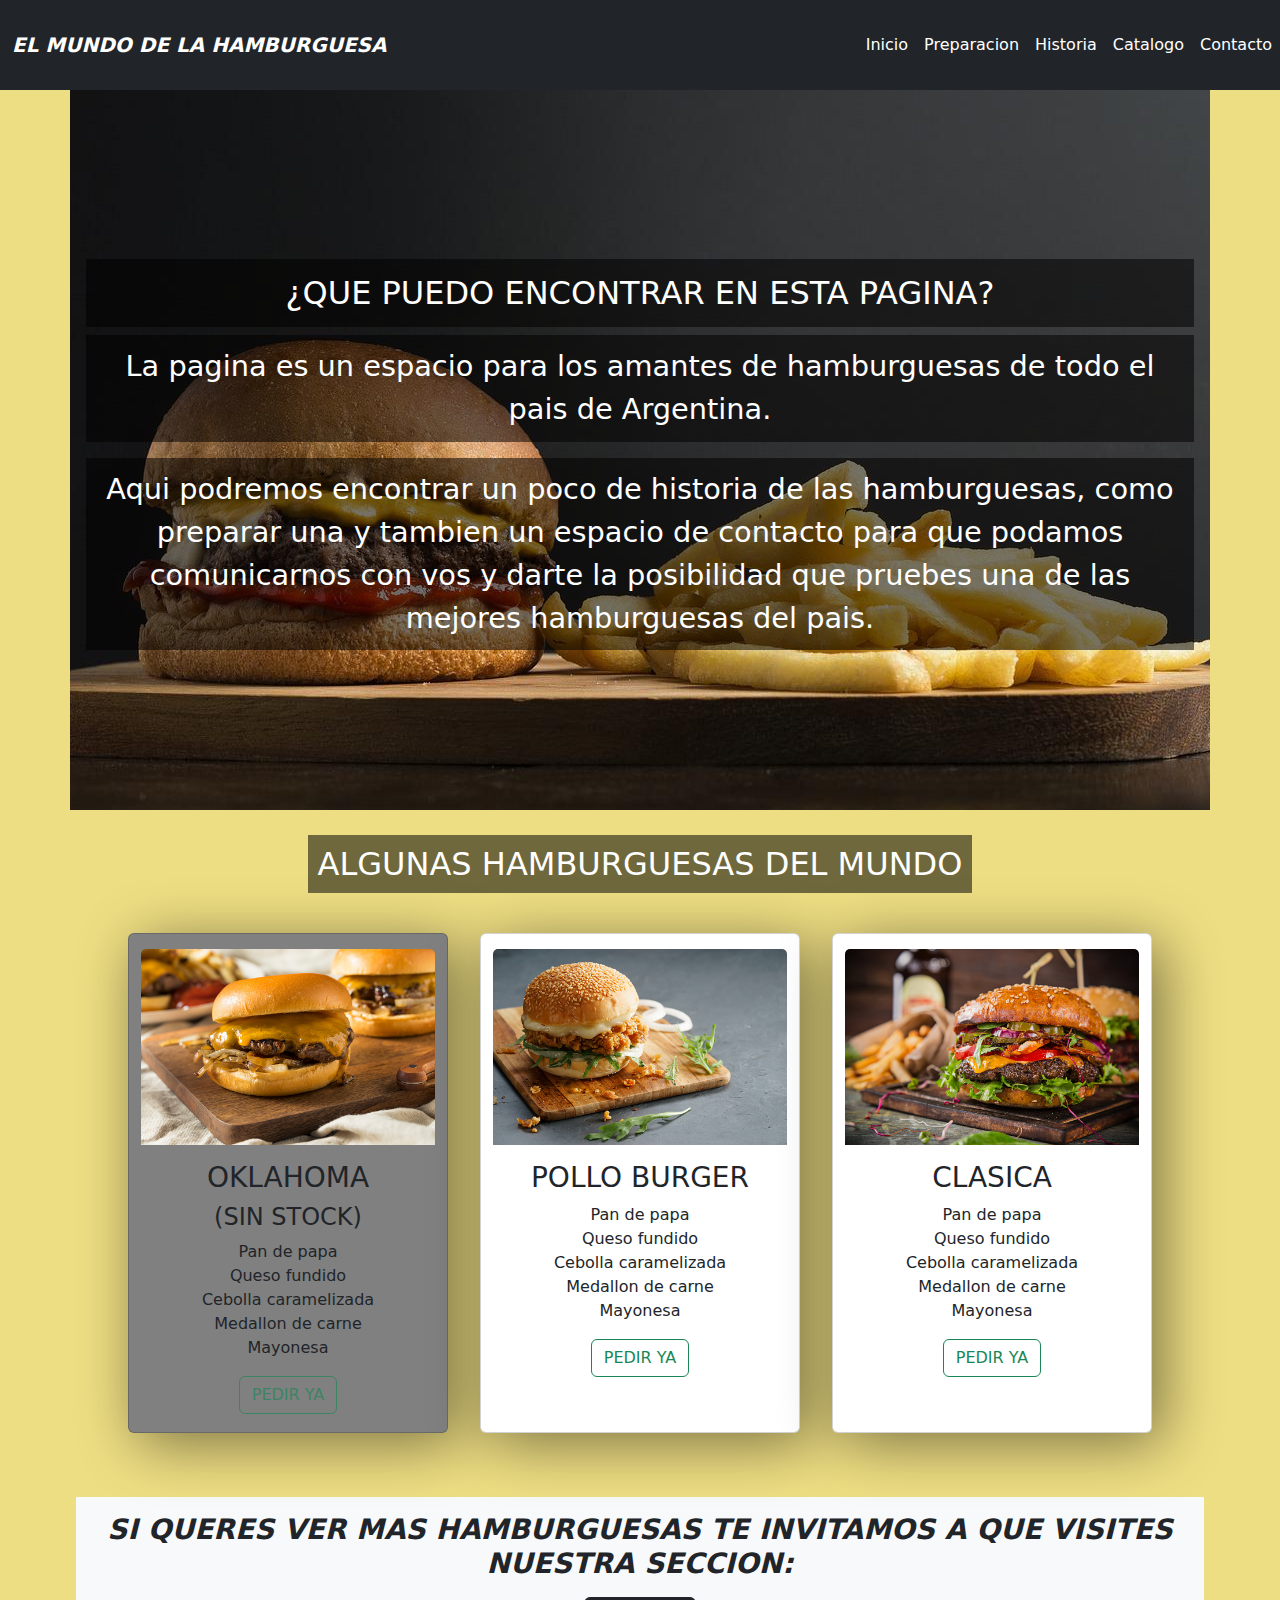
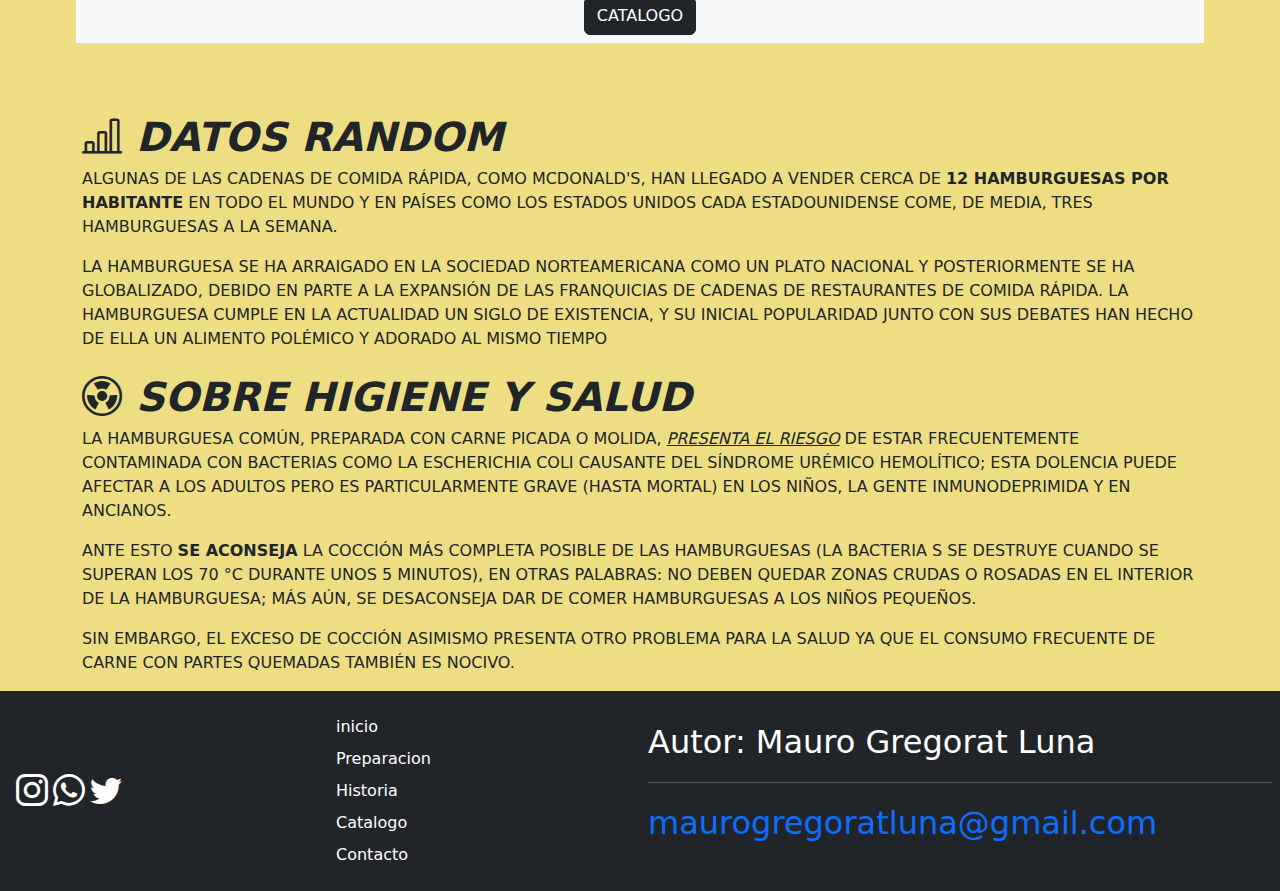
==== index.html @ 93c250ca "agregando funciones de sass" ====
<!DOCTYPE html>
<html lang="en">
<head>
    <meta charset="UTF-8">
    <meta http-equiv="X-UA-Compatible" content="IE=edge">
    <meta name="viewport" content="width=device-width, initial-scale=1.0">
    <title>Inicio-El mundo de la hamburguesa</title>
    
    <link href="https://fonts.googleapis.com/css2?family=Merriweather:ital,wght@1,700&display=swap" rel="stylesheet">
    <link rel="stylesheet" href="https://cdn.jsdelivr.net/npm/bootstrap@5.2.0/dist/css/bootstrap.min.css">
    <link rel="stylesheet" href="https://cdn.jsdelivr.net/npm/bootstrap-icons@1.9.1/font/bootstrap-icons.css">
    <link rel="stylesheet" href="./estilos-css/estilo.css">
</head>

<body>
    <header class="header">
      <!--------------- NAV ---------------------->
      <nav class="navbar navbar-expand-lg  bg-dark container-fluid">
        <div class="container">
          <a class="navbar-brand text-uppercase fst-italic text-center fw-bolder text-white" href="">El mundo de la hamburguesa</a>
          <button class="navbar-toggler" type="button" data-bs-toggle="collapse" data-bs-target="#navbarSupportedContent" aria-controls="navbarSupportedContent" aria-expanded="false" aria-label="Toggle navigation">
            <span class="navbar-toggler-icon"></span>
          </button>
        </div>
        <div class="collapse navbar-collapse  " id="navbarSupportedContent">
          <ul class="navbar-nav me-auto mb-2 mb-lg-0 d-flex justify-content-end">
            <li class="nav-item">
              <a class="nav-link active text-white " aria-current="page" href="">Inicio</a>
            </li>
            <li class="nav-item">
              <a class="nav-link text-white" href="./pages/Preparacion.html">Preparacion</a>
            </li><li class="nav-item">
              <a class="nav-link active text-white" aria-current="page" href="./pages/historia.html">Historia</a>
            </li>
            <li class="nav-item">
              <a class="nav-link text-white" href="./pages/catalogo.html">Catalogo</a>
            </li>
            <li class="nav-item">
              <a class="nav-link text-white" href="./pages/contacto.html">Contacto</a>
            </li>
        </div>
      </nav> 
        
    </header>
      <!--------------------- SECCION INICIO ---------------->
    <section class="portada container p-3">
      <h2 class="col-12">¿QUE PUEDO ENCONTRAR EN ESTA PAGINA?</h2>
      <p class="portada__texto col-12" >La pagina es un espacio para los amantes de hamburguesas de todo el pais de Argentina. </p>
      <p class="portada__texto col-12">Aqui podremos encontrar un poco de historia de las hamburguesas, como preparar una y tambien un espacio de contacto para que podamos comunicarnos con vos y darte la posibilidad que pruebes una de las mejores hamburguesas del pais.</p> 
    </section>
      
    <main class="main">
      <!------------------ SECCION CARDS -------------------------->
      <h2 class="productos">ALGUNAS HAMBURGUESAS DEL MUNDO</h2>
      <section class="container-fluid d-flex justify-content-center p-3 row">
        <article class="card card__sin-stock col-4 m-3" style="width: 20rem;">
          <img src="./img/Hambur oklahoma.jpg" class="card-img-top" alt="Hamburguesa oklahoma">
          <div class="card-body">
            <h3 class="card__titulo text-center">Oklahoma</h3>
            <h4 class="card__titulo text-center">(sin stock)</h4>
            <ul class="producto__descripcion text-center p-0">
              <li>Pan de papa</li>
              <li>Queso fundido</li>
              <li>Cebolla caramelizada</li>
              <li>Medallon de carne</li>
              <li>Mayonesa</li>
            </ul>
            <div class="d-flex justify-content-center">
              <a href="./pages/contacto.html" class="btn btn-outline-success disabled" >PEDIR YA</a>
            </div>
          </div>
        </article>
              
        <article class="card col-4 m-3" style="width: 20rem;">
          <img src=".//img/pollo burger.jpg" class="card-img-top" alt="Hamburguesa de pollo">
          <div class="card-body">
            <h3 class="card__titulo text-center">Pollo burger</h3>
            <ul class="producto__descripcion text-center p-0">
              <li>Pan de papa</li>
              <li>Queso fundido</li>
              <li>Cebolla caramelizada</li>
              <li>Medallon de carne</li>
              <li>Mayonesa</li>
            </ul>
            <div class="d-flex justify-content-center">
              <a href="./pages/contacto.html" class="btn btn-outline-success" >PEDIR YA</a>
            </div>
          </div>
        </article>        
              
        <article class="card col-4 m-3" style="width: 20rem;">
          <img src=".//img/whopper.jpg" class="card-img-top" alt="Hamburguesa clasica">
          <div class="card-body">
            <h3 class="card__titulo text-center">Clasica</h3>
            <ul class="producto__descripcion text-center p-0">
              <li>Pan de papa</li>
              <li>Queso fundido</li>
              <li>Cebolla caramelizada</li>
              <li>Medallon de carne</li>
              <li>Mayonesa</li>
            </ul>
            <div class="d-flex justify-content-center">
              <a href="./pages/contacto.html" class="btn btn-outline-success" >PEDIR YA</a>
            </div>
          </div> 
        </article>
        <!------------ TEXTO  ------------>
        <div >
          <article class="texto-catalogo-index d-flex justify-content-center align-items-center m-5 p-2 flex-column bg-light">
            <h3 class="parrafo-catalogo fst-italic fw-semibold text-center text-uppercase p-2" >SI QUERES VER MAS HAMBURGUESAS TE INVITAMOS A QUE VISITES NUESTRA SECCION:</h3>
            <button type="button" class="btn btn-dark text-center" ><a class="text-white text-center" href="./pages/catalogo.html">CATALOGO</a></button>
          </article>   
        </div>               
      </section>  

        <!------------------ SECCION DATOS -------------------------->
        <section class="container text-uppercase text-left">
          <div class="row">
            <i class="bi bi-bar-chart-line fw-bold  fs-1"> DATOS RANDOM </i>
             <article class="col-12 fw-normal">
               <p>Algunas de las cadenas de comida rápida, como McDonald's, han llegado a vender cerca de <span class="fw-bolder">12 hamburguesas por habitante</span> en todo el mundo y en países como los Estados Unidos cada estadounidense come, de media, tres hamburguesas a la semana.</p>
             </article>
             <article class="col-12 fw-normal">
               <p>La hamburguesa se ha arraigado en la sociedad norteamericana como un plato nacional y posteriormente se ha globalizado, debido en parte a la expansión de las franquicias de cadenas de restaurantes de comida rápida. La hamburguesa cumple en la actualidad un siglo de existencia, y su inicial popularidad junto con sus debates han hecho de ella un alimento polémico y adorado al mismo tiempo</p>
             </article>
             <i class="bi bi-radioactive fw-bold  fs-1"> SOBRE HIGIENE Y SALUD </i>
             <article class="col-12 fw-normal">
               <p>La hamburguesa común, preparada con carne picada o molida, <span class="text-decoration-underline fst-italic">presenta el riesgo</span> de estar frecuentemente contaminada con bacterias como la Escherichia coli causante del síndrome urémico hemolítico; esta dolencia puede afectar a los adultos pero es particularmente grave (hasta mortal) en los niños, la gente inmunodeprimida y en ancianos. </p>
               <p>Ante esto <span class="fw-bolder">se aconseja</span>  la cocción más completa posible de las hamburguesas (la bacteria S se destruye cuando se superan los 70 °C durante unos 5 minutos), en otras palabras: no deben quedar zonas crudas o rosadas en el interior de la hamburguesa; más aún, se desaconseja dar de comer hamburguesas a los niños pequeños. </p>
               <p>Sin embargo, el exceso de cocción asimismo presenta otro problema para la salud ya que el consumo frecuente de carne con partes quemadas también es nocivo.</p>
             </article>
          </div>
        </section>
    </main>
    <!-------------- FOOTER ------------->
    <footer class="footer container-fluid d-flex justify-content-between align-items-center
    text-white bg-dark row p-0 m-0">
        <div class="p-3 col-3">
          <i class="bi bi-instagram iconos"></i>
          <i class="bi bi-whatsapp iconos"></i>
          <i class="bi bi-twitter iconos"></i>
        </div>

        <div class="col-3">
          <ul class="nav flex-column ">
            <li class="nav-item">
              <a class="nav-link text-white p-1" aria-current="page" href="">inicio</a>
            </li>
            <li class="nav-item">
            <a class="nav-link text-white p-1" href="./pages/Preparacion.html">Preparacion</a>
            </li>
            <li class="nav-item">
              <a class="nav-link text-white p-1" href="./pages/historia.html">Historia</a>
            </li>
            <li class="nav-item">
              <a class="nav-link text-white p-1" href="./pages/catalogo.html">Catalogo</a>
            </li>
            <li class="nav-item">
              <a class="nav-link text-white p-1" href="./pages/contacto.html">Contacto</a>
            </li>
          </ul>
        </div>
        <div class="p-2  col-6">
          <p class="footer__texto">Autor: Mauro Gregorat Luna<hr><a class="footer__texto" href="mailto:maurogregoratluna@gmail.com">maurogregoratluna@gmail.com</a></p>
        </div>
    </footer>    
    <script src="https://cdn.jsdelivr.net/npm/bootstrap@5.2.0/dist/js/bootstrap.bundle.min.js"></script>
</body>
</html>
---- estilos-css/estilo.css ----
* {
  margin: 0%;
  padding: 0%;
  box-sizing: border-box;
}

a {
  text-decoration: none;
  list-style-type: none;
}

ul li {
  list-style-type: none;
}

html {
  font-family: "Merriweather", serif;
}

body {
  background-color: rgb(238, 222, 131);
}

.iconos {
  font-size: 2rem;
  transition-duration: 0.5s;
}

.bi-instagram:hover {
  color: rgb(125, 17, 125);
  font-size: 2.3rem;
}

.bi-whatsapp:hover {
  color: rgb(15, 195, 15);
  font-size: 2.3rem;
}

.bi-twitter:hover {
  color: rgb(127, 236, 255);
  font-size: 2.3rem;
}

.card, .card__estrella, .card__sin-stock {
  margin: 3%;
  height: 500px;
  padding-top: 15px;
  box-shadow: 10px 10px 60px rgba(0, 0, 0, 0.493);
}
.card__sin-stock {
  background-color: grey;
}
.card__estrella {
  background-color: rgb(0, 255, 149);
}
.card__titulo {
  text-transform: uppercase;
}

.card:hover, .card__sin-stock:hover, .card__estrella:hover {
  transform: scale(1.02);
  box-shadow: 40px 40px 60px rgba(0, 0, 0, 0.493);
}

.navbar {
  height: 15vh;
}

@media (min-width: 400px) {
  .navbar {
    height: 10vh;
  }
}
@media (min-width: 1020px) {
  .header {
    display: flex;
    justify-content: center;
    align-items: center;
  }
  .nav {
    width: 50%;
  }
}
.portada {
  background-image: url(../img/snack-g84ad2dc2d_1280.jpg);
  background-repeat: no-repeat;
  background-position: center;
  background-attachment: fixed;
  height: 80vh;
  display: flex;
  justify-content: center;
  align-items: center;
  flex-direction: column;
  align-items: baseline;
}
.portada__texto {
  background-color: rgba(2, 0, 0, 0.534);
  text-align: center;
  color: white;
  font-size: 18px;
  padding: 10px;
}

@media (min-width: 1020px) {
  .portada__texto {
    font-size: 1.8rem;
  }
}
.main {
  justify-items: center;
  align-items: start;
}

.productos {
  padding: 10px;
  font-size: 2rem;
}

.letra {
  font-size: 35px;
}

h2 {
  background-color: rgba(2, 0, 0, 0.534);
  text-align: center;
  color: white;
  padding: 15px;
  margin-top: 25px;
}

.titulohistoria {
  font-size: 2rem;
}

.footer {
  height: 200px;
}
.footer__texto {
  font-size: 16px;
}

@media (min-width: 800px) {
  .footer__texto {
    font-size: 2rem;
  }
}
.nav-item:hover {
  font-size: 17px;
  transition-duration: 0.1s;
}

.width-formulario {
  width: 100vh;
}

.width-formulario {
  width: 100vh;
}

/*# sourceMappingURL=estilo.css.map */
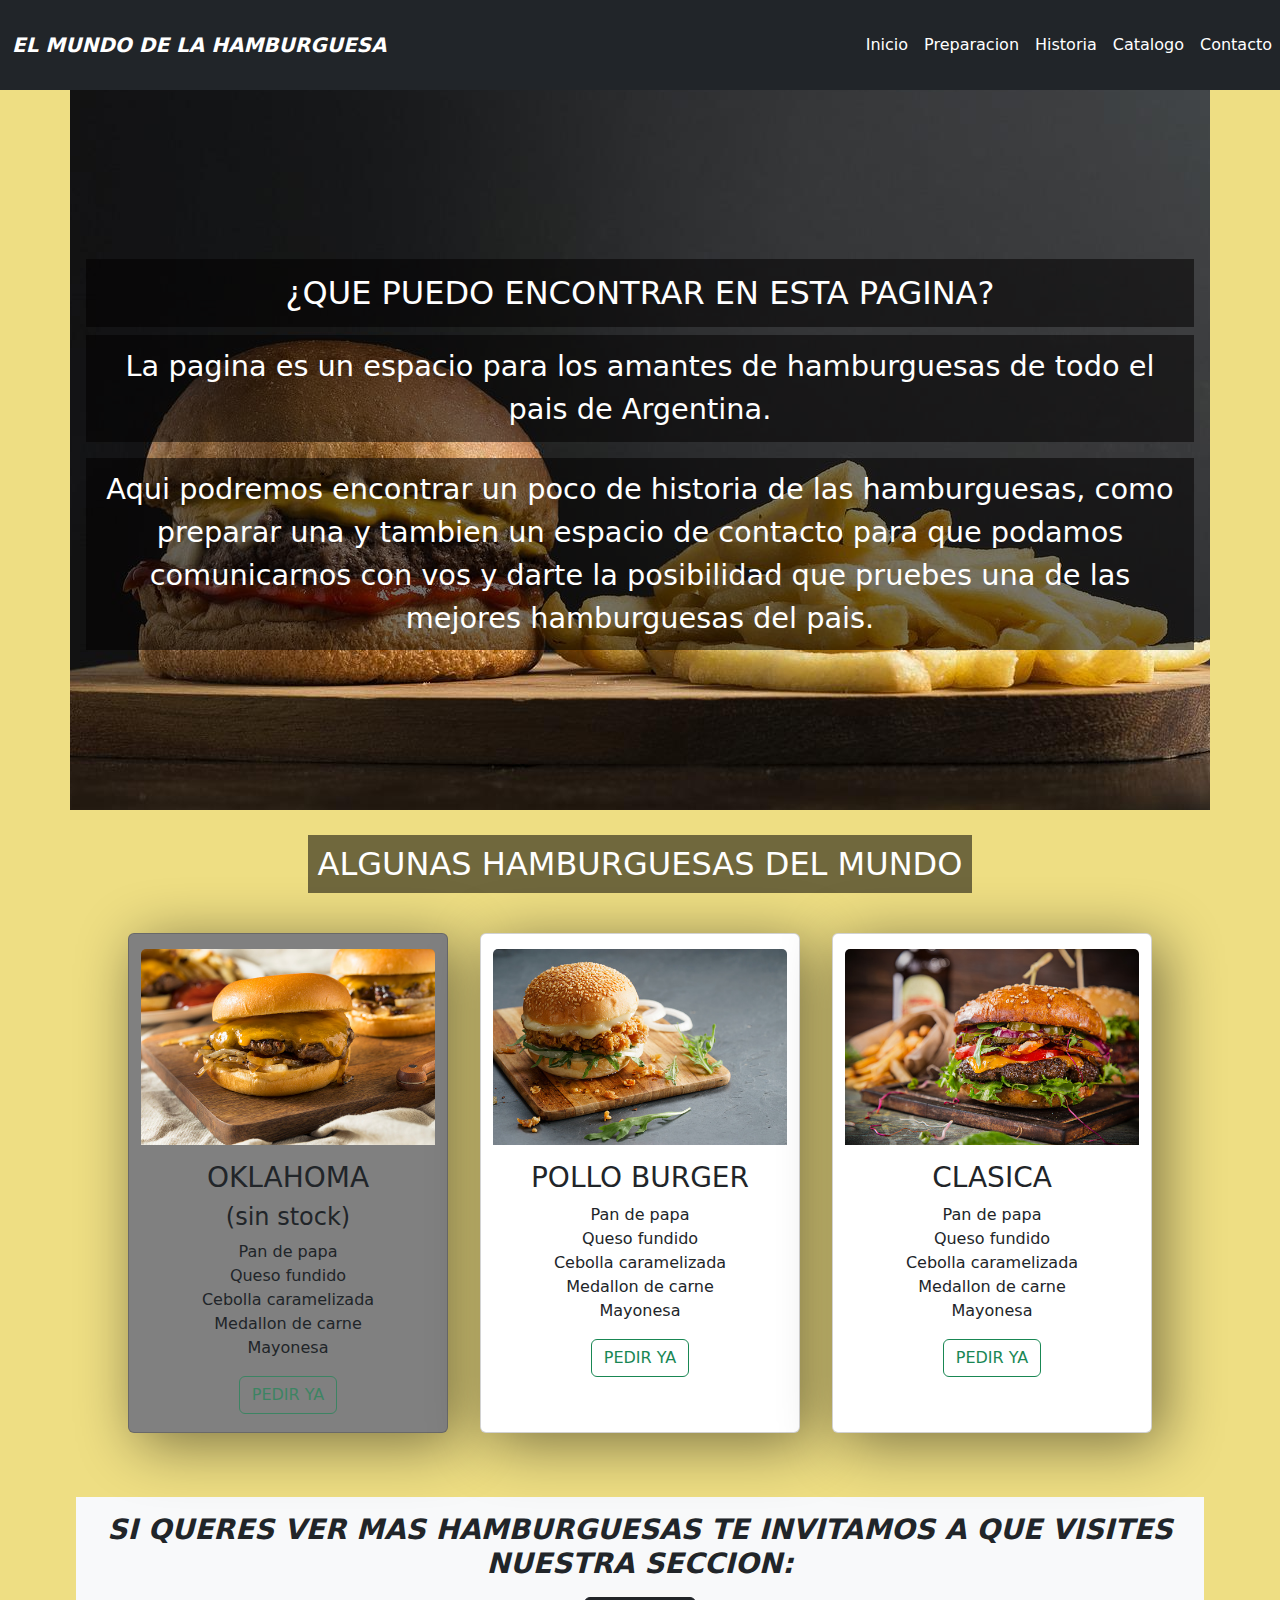
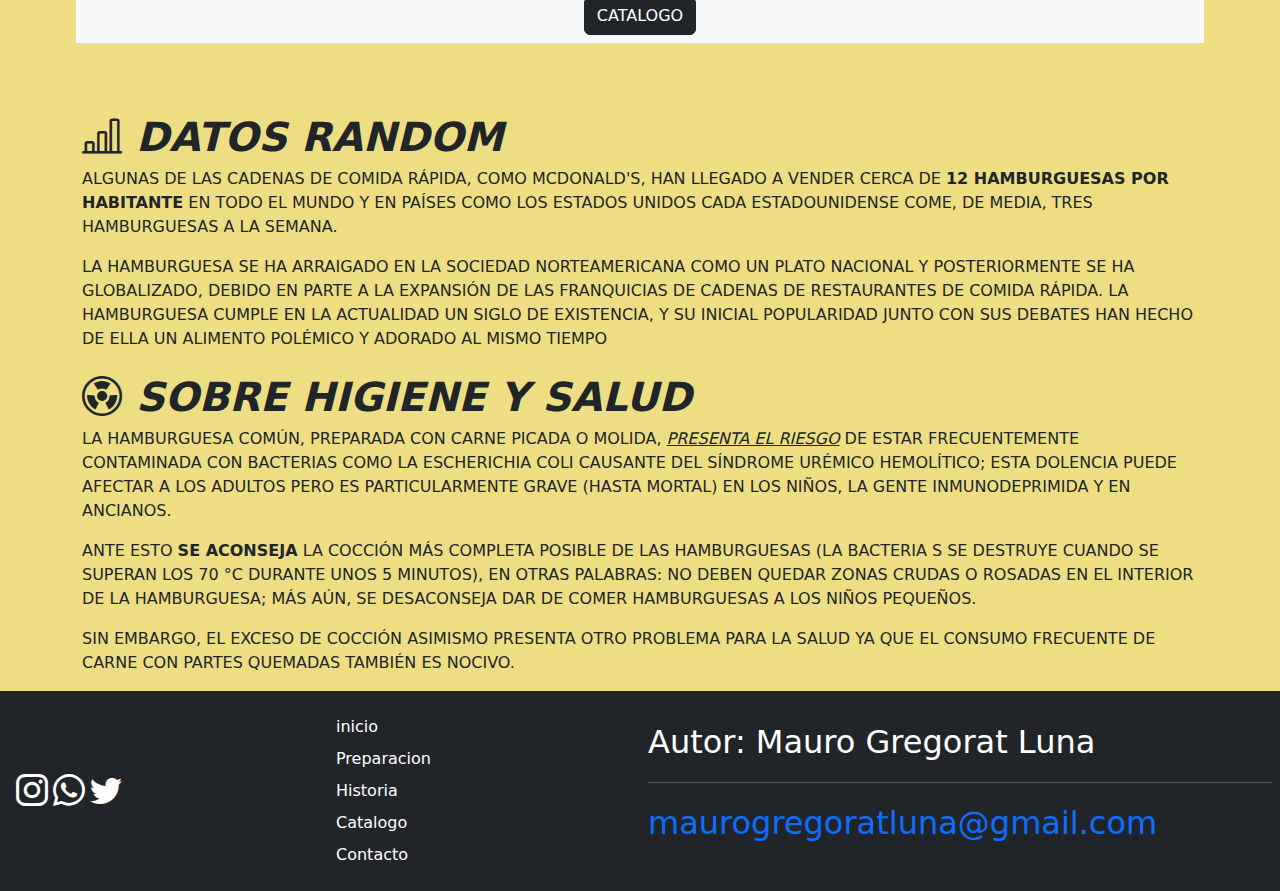
==== commit 7afde844: "cambios en card sin stock" ====
--- a/index.html
+++ b/index.html
@@ -57,7 +57,7 @@
           <img src="./img/Hambur oklahoma.jpg" class="card-img-top" alt="Hamburguesa oklahoma">
           <div class="card-body">
             <h3 class="card__titulo text-center">Oklahoma</h3>
-            <h4 class="card__titulo text-center">(sin stock)</h4>
+            <h4 class="text-center">(sin stock)</h4>
             <ul class="producto__descripcion text-center p-0">
               <li>Pan de papa</li>
               <li>Queso fundido</li>
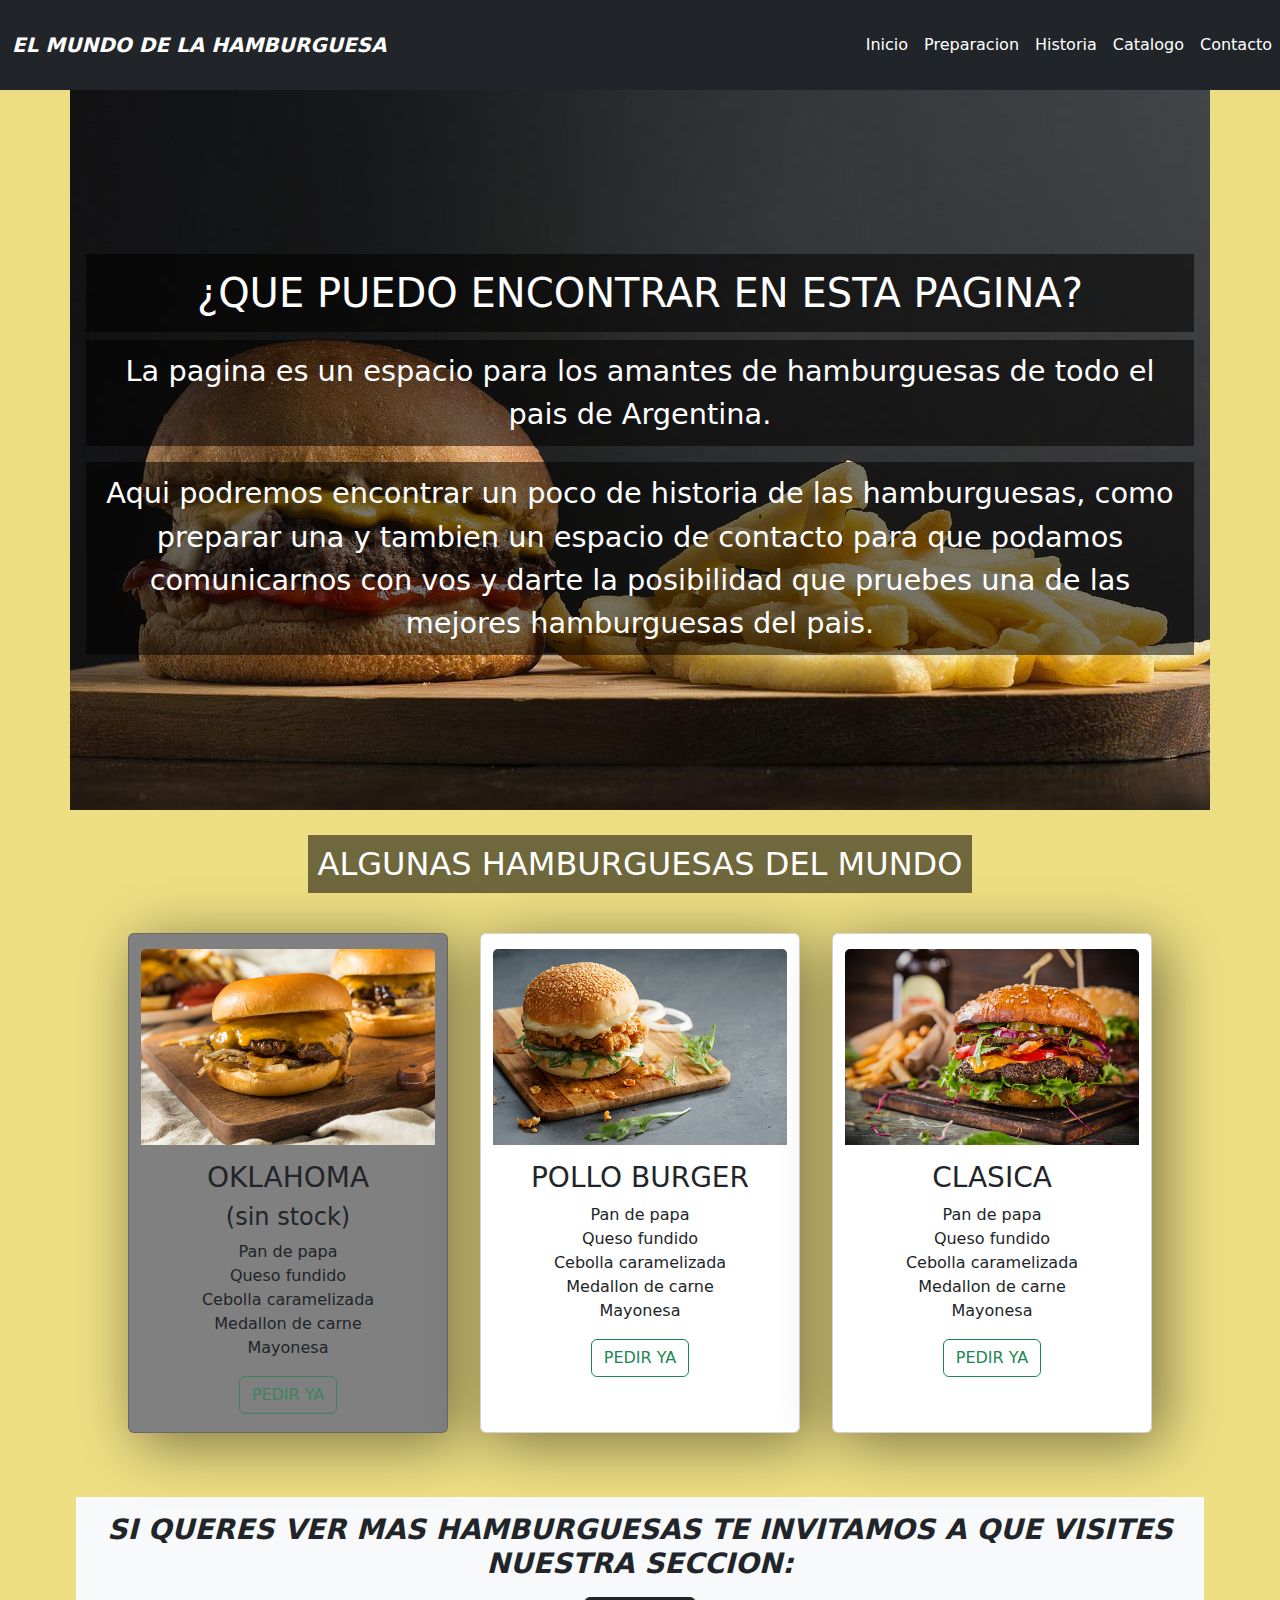
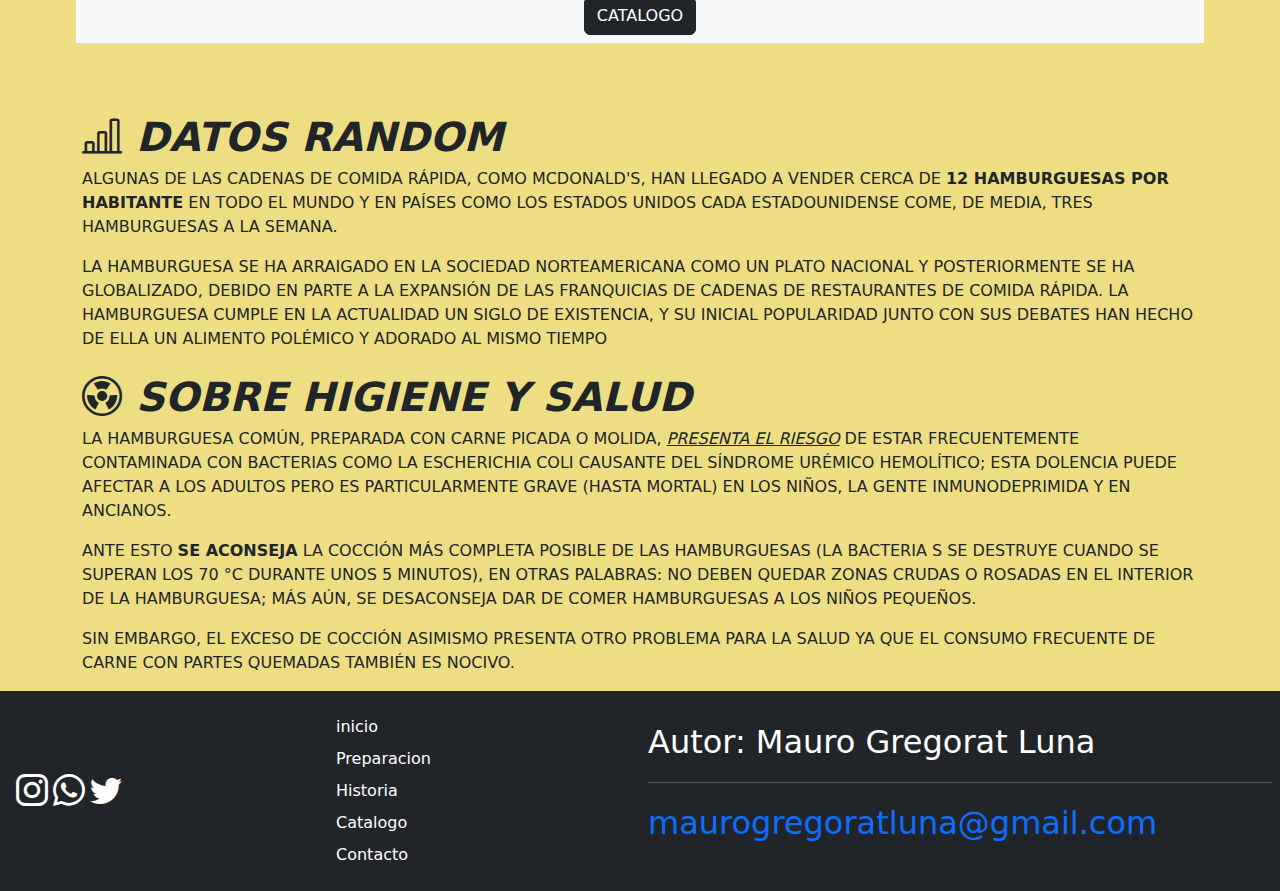
==== commit 0e65a049: "agregando mixin en scss main" ====
--- a/index.html
+++ b/index.html
@@ -4,7 +4,7 @@
     <meta charset="UTF-8">
     <meta http-equiv="X-UA-Compatible" content="IE=edge">
     <meta name="viewport" content="width=device-width, initial-scale=1.0">
-    <title>Inicio-El mundo de la hamburguesa</title>
+    <title>HAMBURGUESAS - INICIO</title>
     
     <link href="https://fonts.googleapis.com/css2?family=Merriweather:ital,wght@1,700&display=swap" rel="stylesheet">
     <link rel="stylesheet" href="https://cdn.jsdelivr.net/npm/bootstrap@5.2.0/dist/css/bootstrap.min.css">
@@ -44,7 +44,7 @@
     </header>
       <!--------------------- SECCION INICIO ---------------->
     <section class="portada container p-3">
-      <h2 class="col-12">¿QUE PUEDO ENCONTRAR EN ESTA PAGINA?</h2>
+      <h1 class="col-12 ">¿QUE PUEDO ENCONTRAR EN ESTA PAGINA?</h1>
       <p class="portada__texto col-12" >La pagina es un espacio para los amantes de hamburguesas de todo el pais de Argentina. </p>
       <p class="portada__texto col-12">Aqui podremos encontrar un poco de historia de las hamburguesas, como preparar una y tambien un espacio de contacto para que podamos comunicarnos con vos y darte la posibilidad que pruebes una de las mejores hamburguesas del pais.</p> 
     </section>
--- a/estilos-css/estilo.css
+++ b/estilos-css/estilo.css
@@ -120,6 +120,14 @@
   font-size: 35px;
 }
 
+h1 {
+  background-color: rgba(2, 0, 0, 0.534);
+  text-align: center;
+  color: white;
+  padding: 15px;
+  margin-top: 25px;
+}
+
 h2 {
   background-color: rgba(2, 0, 0, 0.534);
   text-align: center;
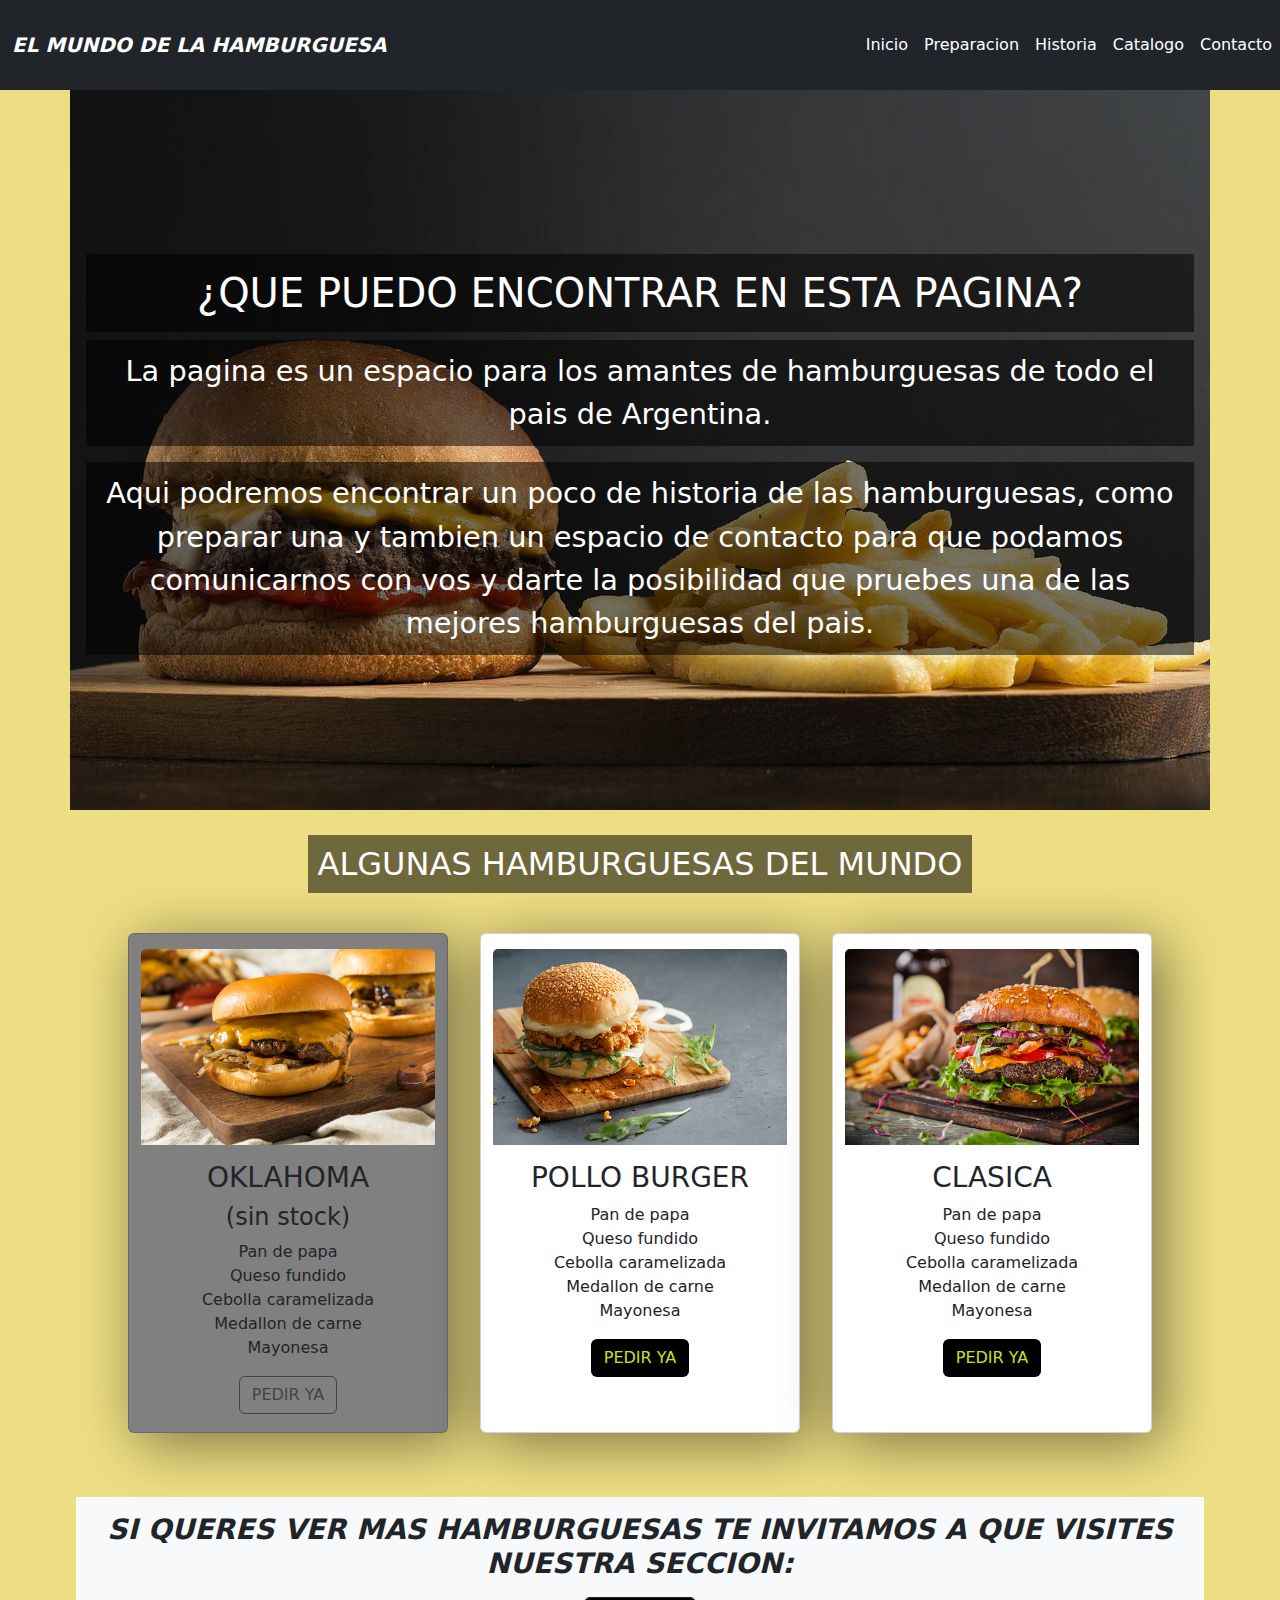
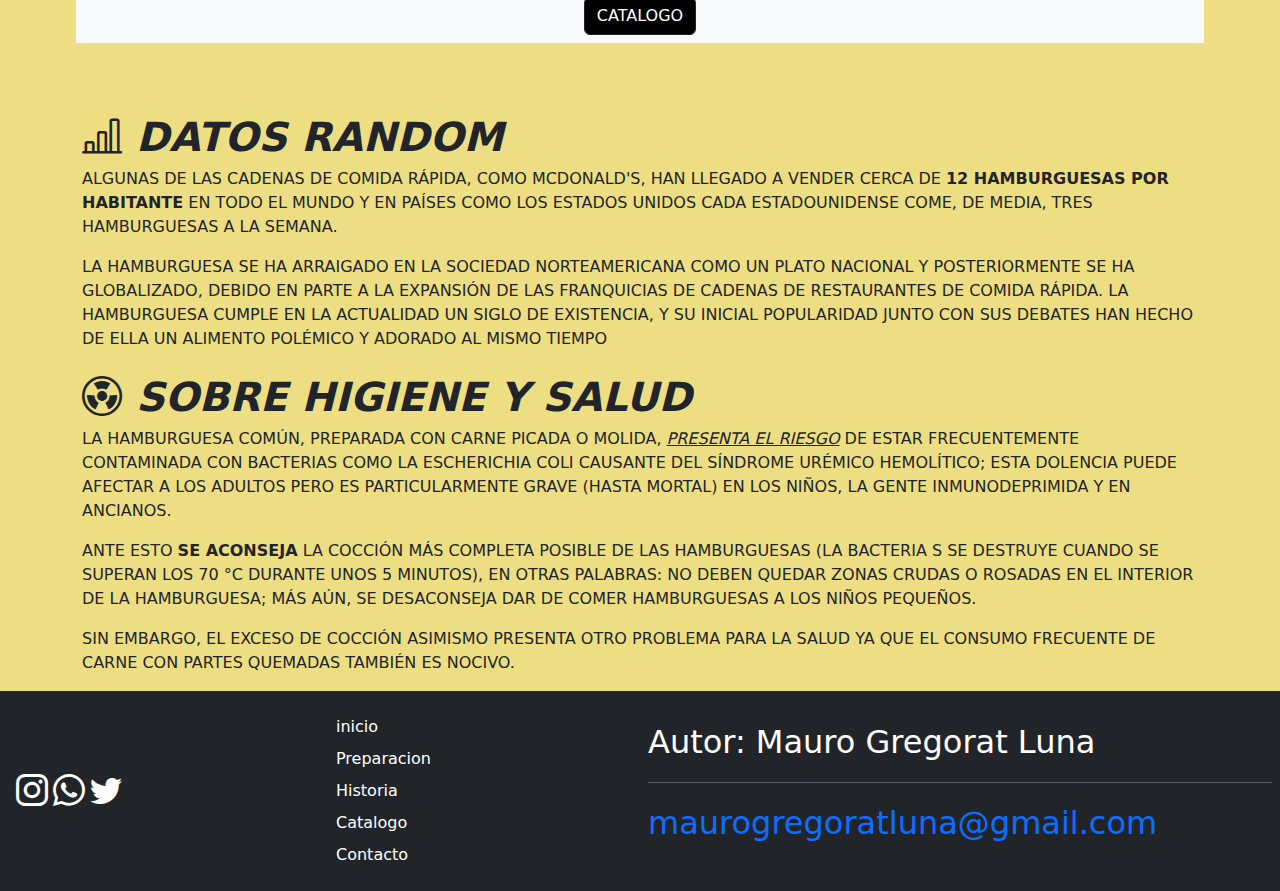
==== commit 8b0a874d: "cambios en botones" ====
--- a/index.html
+++ b/index.html
@@ -66,7 +66,7 @@
               <li>Mayonesa</li>
             </ul>
             <div class="d-flex justify-content-center">
-              <a href="./pages/contacto.html" class="btn btn-outline-success disabled" >PEDIR YA</a>
+              <a href="./pages/contacto.html" class="btn disabled" >PEDIR YA</a>
             </div>
           </div>
         </article>
@@ -83,7 +83,7 @@
               <li>Mayonesa</li>
             </ul>
             <div class="d-flex justify-content-center">
-              <a href="./pages/contacto.html" class="btn btn-outline-success" >PEDIR YA</a>
+              <a href="./pages/contacto.html" class="btn " >PEDIR YA</a>
             </div>
           </div>
         </article>        
@@ -100,7 +100,7 @@
               <li>Mayonesa</li>
             </ul>
             <div class="d-flex justify-content-center">
-              <a href="./pages/contacto.html" class="btn btn-outline-success" >PEDIR YA</a>
+              <a href="./pages/contacto.html" class="btn " >PEDIR YA</a>
             </div>
           </div> 
         </article>
--- a/estilos-css/estilo.css
+++ b/estilos-css/estilo.css
@@ -39,6 +39,16 @@
 .bi-twitter:hover {
   color: rgb(127, 236, 255);
   font-size: 2.3rem;
+}
+
+.btn {
+  color: rgb(205, 224, 30);
+  background-color: rgb(0, 0, 0);
+}
+
+.btn:hover {
+  color: rgb(0, 0, 0);
+  background-color: rgb(165, 204, 25);
 }
 
 .card, .card__estrella, .card__sin-stock {
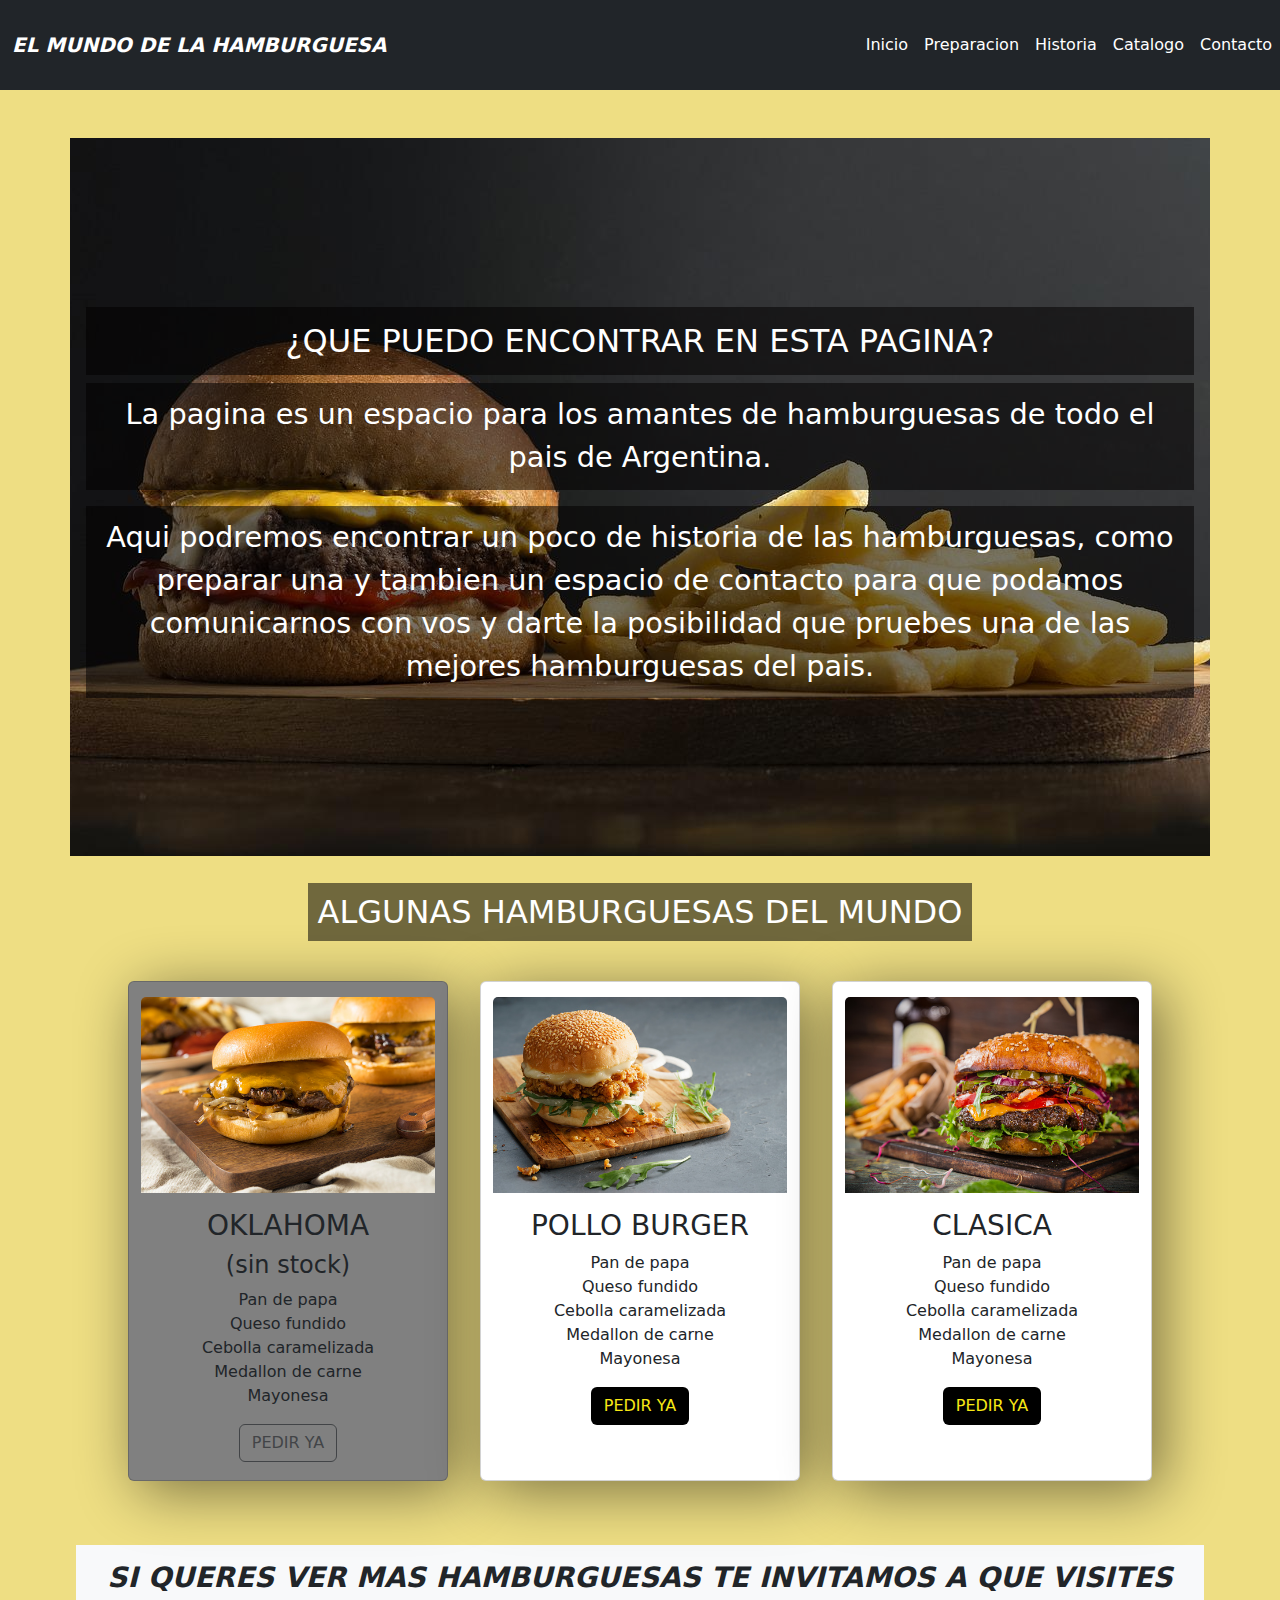
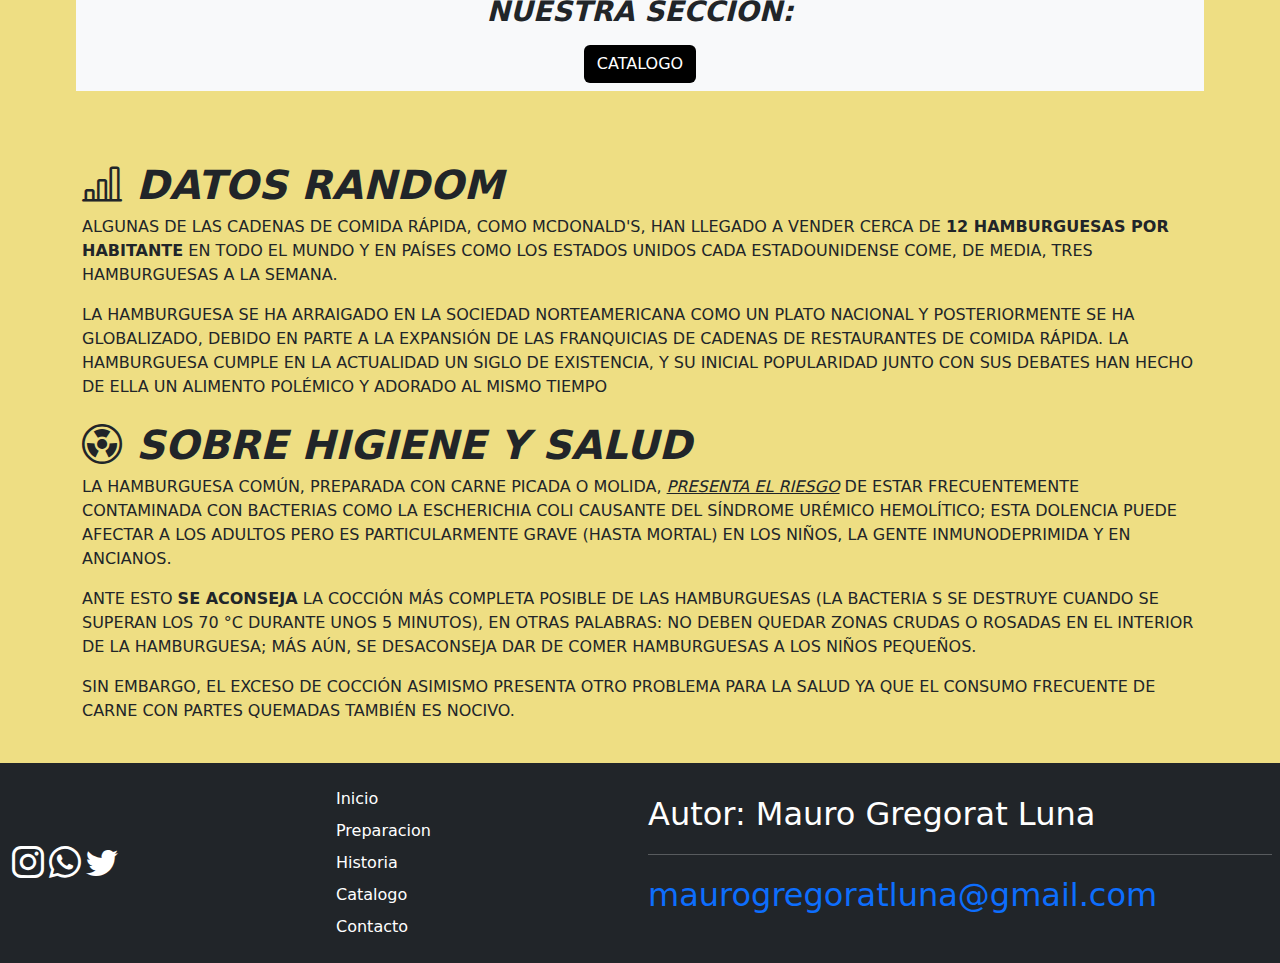
==== commit 983b56cb: "completando tp final" ====
--- a/index.html
+++ b/index.html
@@ -5,11 +5,13 @@
     <meta http-equiv="X-UA-Compatible" content="IE=edge">
     <meta name="viewport" content="width=device-width, initial-scale=1.0">
     <title>HAMBURGUESAS - INICIO</title>
+    <link rel="stylesheet" href="https://cdn.jsdelivr.net/npm/bootstrap@5.2.0/dist/css/bootstrap.min.css">
+    <link rel="stylesheet" href="https://cdn.jsdelivr.net/npm/bootstrap-icons@1.9.1/font/bootstrap-icons.css"> 
+    <link rel="preconnect" href="https://fonts.googleapis.com">
+    <link rel="preconnect" href="https://fonts.gstatic.com" crossorigin>
+    <link href="https://fonts.googleapis.com/css2?family=Kanit:ital,wght@1,300&display=swap" rel="stylesheet">
+    <link rel="stylesheet" href="./estilos-css/estilo.css">
     
-    <link href="https://fonts.googleapis.com/css2?family=Merriweather:ital,wght@1,700&display=swap" rel="stylesheet">
-    <link rel="stylesheet" href="https://cdn.jsdelivr.net/npm/bootstrap@5.2.0/dist/css/bootstrap.min.css">
-    <link rel="stylesheet" href="https://cdn.jsdelivr.net/npm/bootstrap-icons@1.9.1/font/bootstrap-icons.css">
-    <link rel="stylesheet" href="./estilos-css/estilo.css">
 </head>
 
 <body>
@@ -17,7 +19,7 @@
       <!--------------- NAV ---------------------->
       <nav class="navbar navbar-expand-lg  bg-dark container-fluid">
         <div class="container">
-          <a class="navbar-brand text-uppercase fst-italic text-center fw-bolder text-white" href="">El mundo de la hamburguesa</a>
+          <a class="navbar-brand text-uppercase fst-italic text-center fw-bolder text-white">El mundo de la hamburguesa</a>
           <button class="navbar-toggler" type="button" data-bs-toggle="collapse" data-bs-target="#navbarSupportedContent" aria-controls="navbarSupportedContent" aria-expanded="false" aria-label="Toggle navigation">
             <span class="navbar-toggler-icon"></span>
           </button>
@@ -43,8 +45,8 @@
         
     </header>
       <!--------------------- SECCION INICIO ---------------->
-    <section class="portada container p-3">
-      <h1 class="col-12 ">¿QUE PUEDO ENCONTRAR EN ESTA PAGINA?</h1>
+    <section class="portada container p-3 mt-5">
+      <h2 class="col-12 ">¿QUE PUEDO ENCONTRAR EN ESTA PAGINA?</h2>
       <p class="portada__texto col-12" >La pagina es un espacio para los amantes de hamburguesas de todo el pais de Argentina. </p>
       <p class="portada__texto col-12">Aqui podremos encontrar un poco de historia de las hamburguesas, como preparar una y tambien un espacio de contacto para que podamos comunicarnos con vos y darte la posibilidad que pruebes una de las mejores hamburguesas del pais.</p> 
     </section>
@@ -108,7 +110,7 @@
         <div >
           <article class="texto-catalogo-index d-flex justify-content-center align-items-center m-5 p-2 flex-column bg-light">
             <h3 class="parrafo-catalogo fst-italic fw-semibold text-center text-uppercase p-2" >SI QUERES VER MAS HAMBURGUESAS TE INVITAMOS A QUE VISITES NUESTRA SECCION:</h3>
-            <button type="button" class="btn btn-dark text-center" ><a class="text-white text-center" href="./pages/catalogo.html">CATALOGO</a></button>
+            <button type="button" class="btn catalogo" ><a class="text-white text-center" href="./pages/catalogo.html">CATALOGO</a></button>
           </article>   
         </div>               
       </section>  
@@ -134,17 +136,17 @@
     </main>
     <!-------------- FOOTER ------------->
     <footer class="footer container-fluid d-flex justify-content-between align-items-center
-    text-white bg-dark row p-0 m-0">
-        <div class="p-3 col-3">
+    text-white bg-dark row p-0 m-0 mt-4">
+        <div class=" col-3">
           <i class="bi bi-instagram iconos"></i>
           <i class="bi bi-whatsapp iconos"></i>
           <i class="bi bi-twitter iconos"></i>
         </div>
 
         <div class="col-3">
-          <ul class="nav flex-column ">
+          <ul class="nav flex-column">
             <li class="nav-item">
-              <a class="nav-link text-white p-1" aria-current="page" href="">inicio</a>
+              <a class="nav-link text-white p-1" aria-current="page" href="">Inicio</a>
             </li>
             <li class="nav-item">
             <a class="nav-link text-white p-1" href="./pages/Preparacion.html">Preparacion</a>
--- a/estilos-css/estilo.css
+++ b/estilos-css/estilo.css
@@ -21,6 +21,10 @@
   background-color: rgb(238, 222, 131);
 }
 
+html {
+  font-family: "Kanit", Arial, Helvetica;
+}
+
 .iconos {
   font-size: 2rem;
   transition-duration: 0.5s;
@@ -42,13 +46,18 @@
 }
 
 .btn {
-  color: rgb(205, 224, 30);
+  color: rgb(247, 232, 21);
   background-color: rgb(0, 0, 0);
 }
 
 .btn:hover {
   color: rgb(0, 0, 0);
-  background-color: rgb(165, 204, 25);
+  background-color: rgb(247, 232, 21);
+}
+
+.catalogo:hover {
+  color: rgb(0, 0, 0);
+  background-color: rgb(117, 7, 7);
 }
 
 .card, .card__estrella, .card__sin-stock {
@@ -61,7 +70,7 @@
   background-color: grey;
 }
 .card__estrella {
-  background-color: rgb(0, 255, 149);
+  background-color: rgba(0, 255, 0, 0.801);
 }
 .card__titulo {
   text-transform: uppercase;
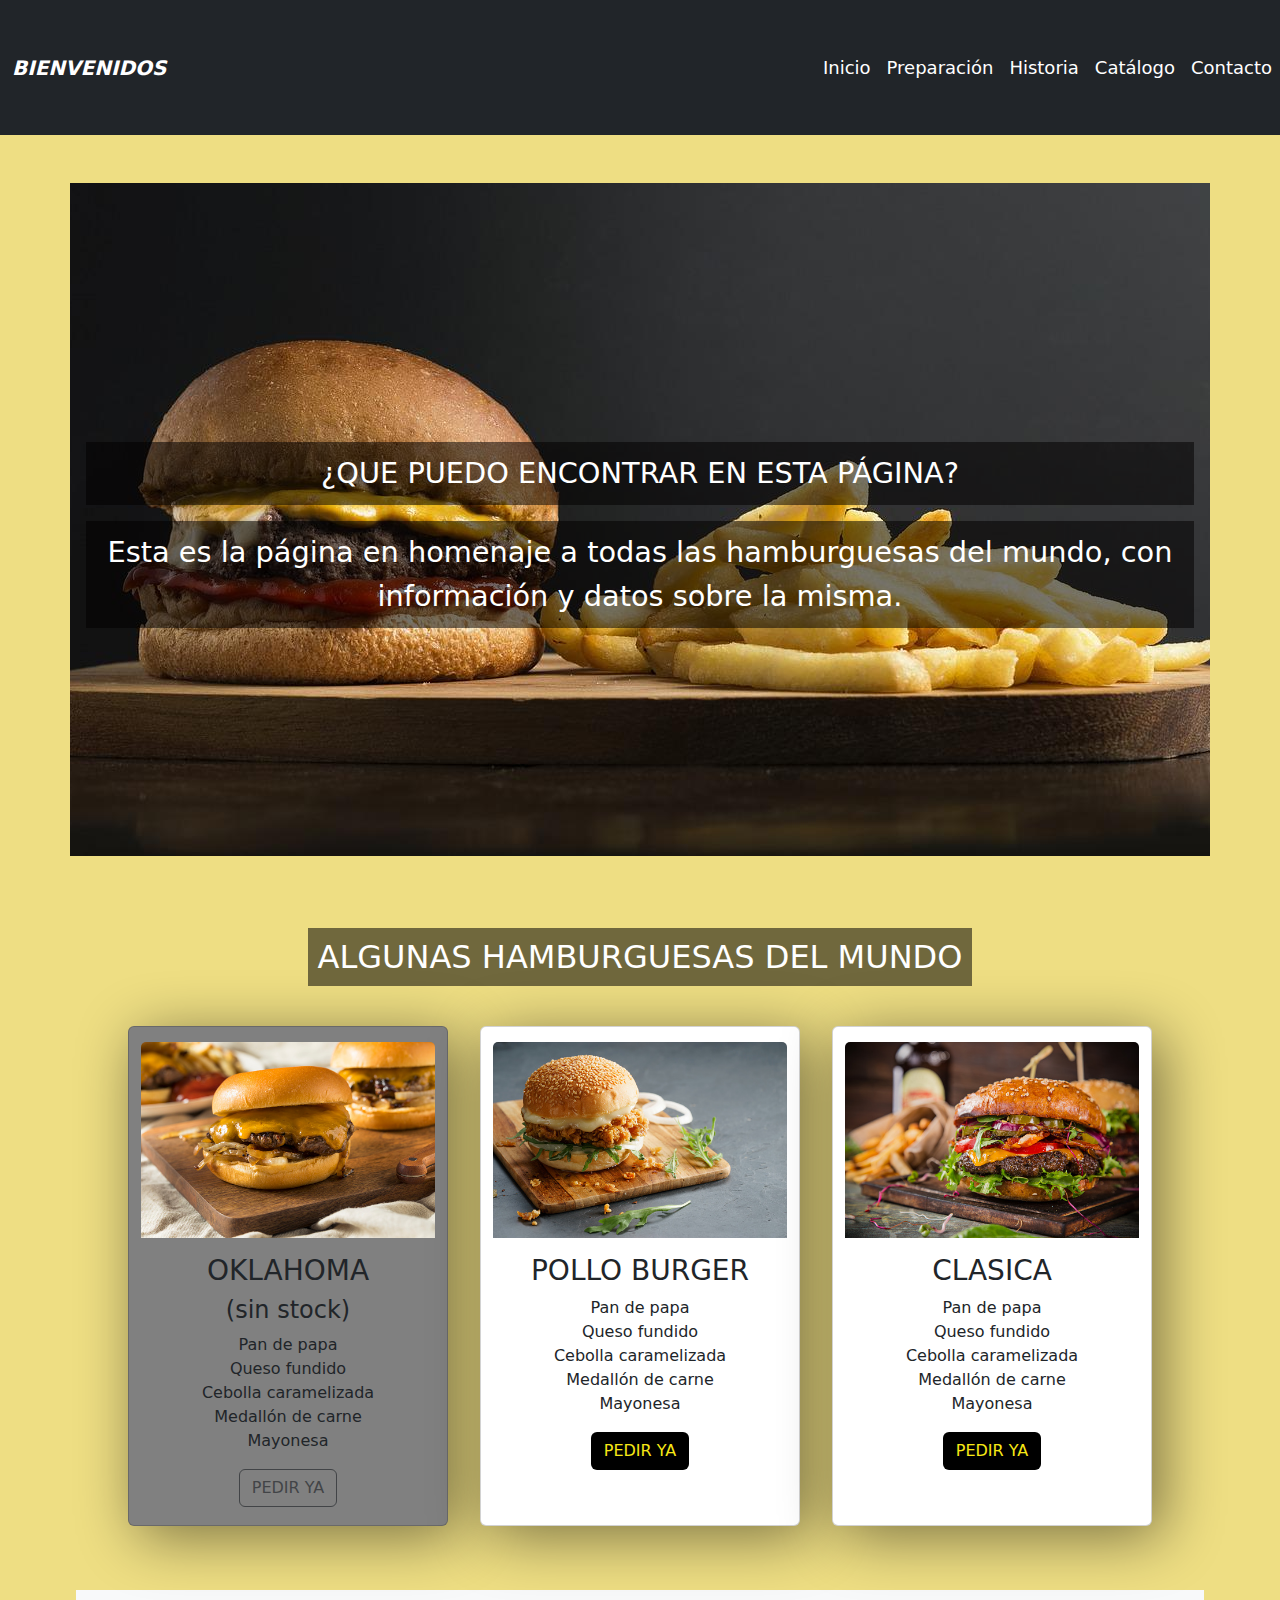
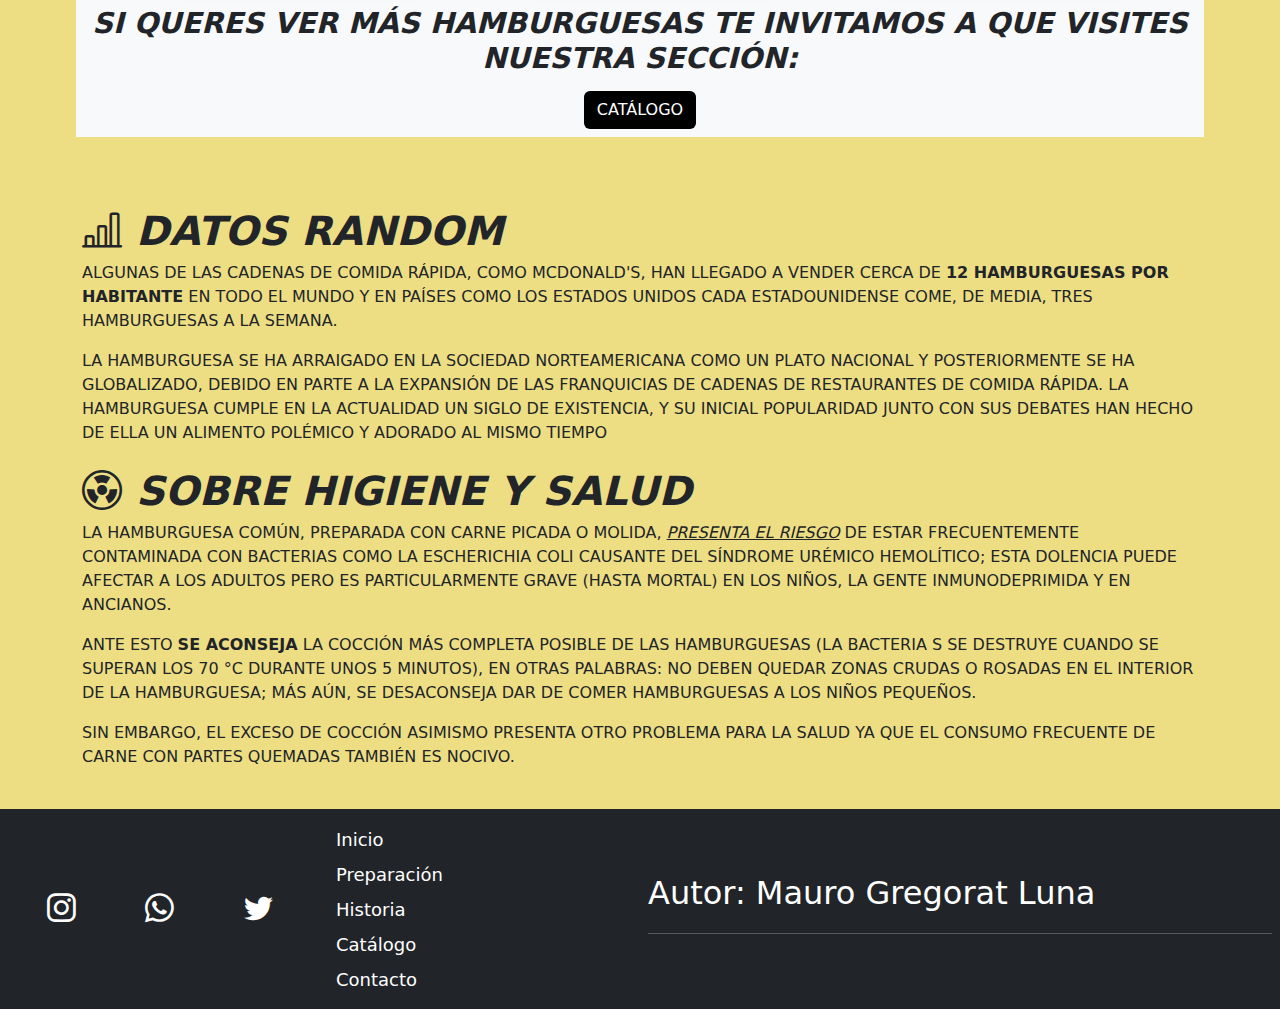
==== commit 9c35239b: "modificaciones finales" ====
--- a/index.html
+++ b/index.html
@@ -19,7 +19,7 @@
       <!--------------- NAV ---------------------->
       <nav class="navbar navbar-expand-lg  bg-dark container-fluid">
         <div class="container">
-          <a class="navbar-brand text-uppercase fst-italic text-center fw-bolder text-white">El mundo de la hamburguesa</a>
+          <a class="navbar-brand text-uppercase fst-italic text-center fw-bolder text-white titulo-nav">bienvenidos</a>
           <button class="navbar-toggler" type="button" data-bs-toggle="collapse" data-bs-target="#navbarSupportedContent" aria-controls="navbarSupportedContent" aria-expanded="false" aria-label="Toggle navigation">
             <span class="navbar-toggler-icon"></span>
           </button>
@@ -30,12 +30,12 @@
               <a class="nav-link active text-white " aria-current="page" href="">Inicio</a>
             </li>
             <li class="nav-item">
-              <a class="nav-link text-white" href="./pages/Preparacion.html">Preparacion</a>
+              <a class="nav-link text-white" href="./pages/Preparacion.html">Preparación</a>
             </li><li class="nav-item">
               <a class="nav-link active text-white" aria-current="page" href="./pages/historia.html">Historia</a>
             </li>
             <li class="nav-item">
-              <a class="nav-link text-white" href="./pages/catalogo.html">Catalogo</a>
+              <a class="nav-link text-white" href="./pages/catalogo.html">Catálogo</a>
             </li>
             <li class="nav-item">
               <a class="nav-link text-white" href="./pages/contacto.html">Contacto</a>
@@ -46,9 +46,9 @@
     </header>
       <!--------------------- SECCION INICIO ---------------->
     <section class="portada container p-3 mt-5">
-      <h2 class="col-12 ">¿QUE PUEDO ENCONTRAR EN ESTA PAGINA?</h2>
-      <p class="portada__texto col-12" >La pagina es un espacio para los amantes de hamburguesas de todo el pais de Argentina. </p>
-      <p class="portada__texto col-12">Aqui podremos encontrar un poco de historia de las hamburguesas, como preparar una y tambien un espacio de contacto para que podamos comunicarnos con vos y darte la posibilidad que pruebes una de las mejores hamburguesas del pais.</p> 
+      <p class="portada__texto col-12 ">¿QUE PUEDO ENCONTRAR EN ESTA PÁGINA?</p>
+      <p class="portada__texto col-12" >Esta es la página en homenaje a todas las hamburguesas del mundo, con información y datos sobre la misma.</p>
+      
     </section>
       
     <main class="main">
@@ -64,7 +64,7 @@
               <li>Pan de papa</li>
               <li>Queso fundido</li>
               <li>Cebolla caramelizada</li>
-              <li>Medallon de carne</li>
+              <li>Medallón de carne</li>
               <li>Mayonesa</li>
             </ul>
             <div class="d-flex justify-content-center">
@@ -81,7 +81,7 @@
               <li>Pan de papa</li>
               <li>Queso fundido</li>
               <li>Cebolla caramelizada</li>
-              <li>Medallon de carne</li>
+              <li>Medallón de carne</li>
               <li>Mayonesa</li>
             </ul>
             <div class="d-flex justify-content-center">
@@ -98,7 +98,7 @@
               <li>Pan de papa</li>
               <li>Queso fundido</li>
               <li>Cebolla caramelizada</li>
-              <li>Medallon de carne</li>
+              <li>Medallón de carne</li>
               <li>Mayonesa</li>
             </ul>
             <div class="d-flex justify-content-center">
@@ -109,8 +109,8 @@
         <!------------ TEXTO  ------------>
         <div >
           <article class="texto-catalogo-index d-flex justify-content-center align-items-center m-5 p-2 flex-column bg-light">
-            <h3 class="parrafo-catalogo fst-italic fw-semibold text-center text-uppercase p-2" >SI QUERES VER MAS HAMBURGUESAS TE INVITAMOS A QUE VISITES NUESTRA SECCION:</h3>
-            <button type="button" class="btn catalogo" ><a class="text-white text-center" href="./pages/catalogo.html">CATALOGO</a></button>
+            <h3 class="portada__texto fst-italic fw-semibold text-center text-uppercase p-2 bg-light text-dark" >SI QUERES VER MÁS HAMBURGUESAS TE INVITAMOS A QUE VISITES NUESTRA SECCIÓN:</h3>
+            <button type="button" class="btn catalogo" ><a class="text-white text-center" href="./pages/catalogo.html">CATÁLOGO</a></button>
           </article>   
         </div>               
       </section>  
@@ -137,7 +137,7 @@
     <!-------------- FOOTER ------------->
     <footer class="footer container-fluid d-flex justify-content-between align-items-center
     text-white bg-dark row p-0 m-0 mt-4">
-        <div class=" col-3">
+        <div class=" col-3 d-flex justify-content-around">
           <i class="bi bi-instagram iconos"></i>
           <i class="bi bi-whatsapp iconos"></i>
           <i class="bi bi-twitter iconos"></i>
@@ -149,13 +149,13 @@
               <a class="nav-link text-white p-1" aria-current="page" href="">Inicio</a>
             </li>
             <li class="nav-item">
-            <a class="nav-link text-white p-1" href="./pages/Preparacion.html">Preparacion</a>
+            <a class="nav-link text-white p-1" href="./pages/Preparacion.html">Preparación</a>
             </li>
             <li class="nav-item">
               <a class="nav-link text-white p-1" href="./pages/historia.html">Historia</a>
             </li>
             <li class="nav-item">
-              <a class="nav-link text-white p-1" href="./pages/catalogo.html">Catalogo</a>
+              <a class="nav-link text-white p-1" href="./pages/catalogo.html">Catálogo</a>
             </li>
             <li class="nav-item">
               <a class="nav-link text-white p-1" href="./pages/contacto.html">Contacto</a>
@@ -163,7 +163,7 @@
           </ul>
         </div>
         <div class="p-2  col-6">
-          <p class="footer__texto">Autor: Mauro Gregorat Luna<hr><a class="footer__texto" href="mailto:maurogregoratluna@gmail.com">maurogregoratluna@gmail.com</a></p>
+          <p class="footer__texto">Autor: Mauro Gregorat Luna<hr></p>
         </div>
     </footer>    
     <script src="https://cdn.jsdelivr.net/npm/bootstrap@5.2.0/dist/js/bootstrap.bundle.min.js"></script>
--- a/estilos-css/estilo.css
+++ b/estilos-css/estilo.css
@@ -26,23 +26,33 @@
 }
 
 .iconos {
-  font-size: 2rem;
-  transition-duration: 0.5s;
-}
-
+  font-size: 1rem;
+  transition-duration: 0.3s;
+}
+
+@media (min-width: 500px) {
+  .iconos {
+    font-size: 1.5rem;
+  }
+}
+@media (min-width: 800px) {
+  .iconos {
+    font-size: 1.8rem;
+  }
+}
 .bi-instagram:hover {
   color: rgb(125, 17, 125);
-  font-size: 2.3rem;
+  font-size: 2rem;
 }
 
 .bi-whatsapp:hover {
   color: rgb(15, 195, 15);
-  font-size: 2.3rem;
+  font-size: 2rem;
 }
 
 .bi-twitter:hover {
   color: rgb(127, 236, 255);
-  font-size: 2.3rem;
+  font-size: 2rem;
 }
 
 .btn {
@@ -57,7 +67,7 @@
 
 .catalogo:hover {
   color: rgb(0, 0, 0);
-  background-color: rgb(117, 7, 7);
+  background-color: rgb(35, 2, 184);
 }
 
 .card, .card__estrella, .card__sin-stock {
@@ -82,12 +92,12 @@
 }
 
 .navbar {
-  height: 15vh;
+  height: 20vh;
 }
 
 @media (min-width: 400px) {
   .navbar {
-    height: 10vh;
+    height: 15vh;
   }
 }
 @media (min-width: 1020px) {
@@ -166,10 +176,17 @@
   font-size: 16px;
 }
 
+.nav-item {
+  font-size: 12px;
+}
+
 @media (min-width: 800px) {
   .footer__texto {
     font-size: 2rem;
   }
+  .nav-item {
+    font-size: 18px;
+  }
 }
 .nav-item:hover {
   font-size: 17px;
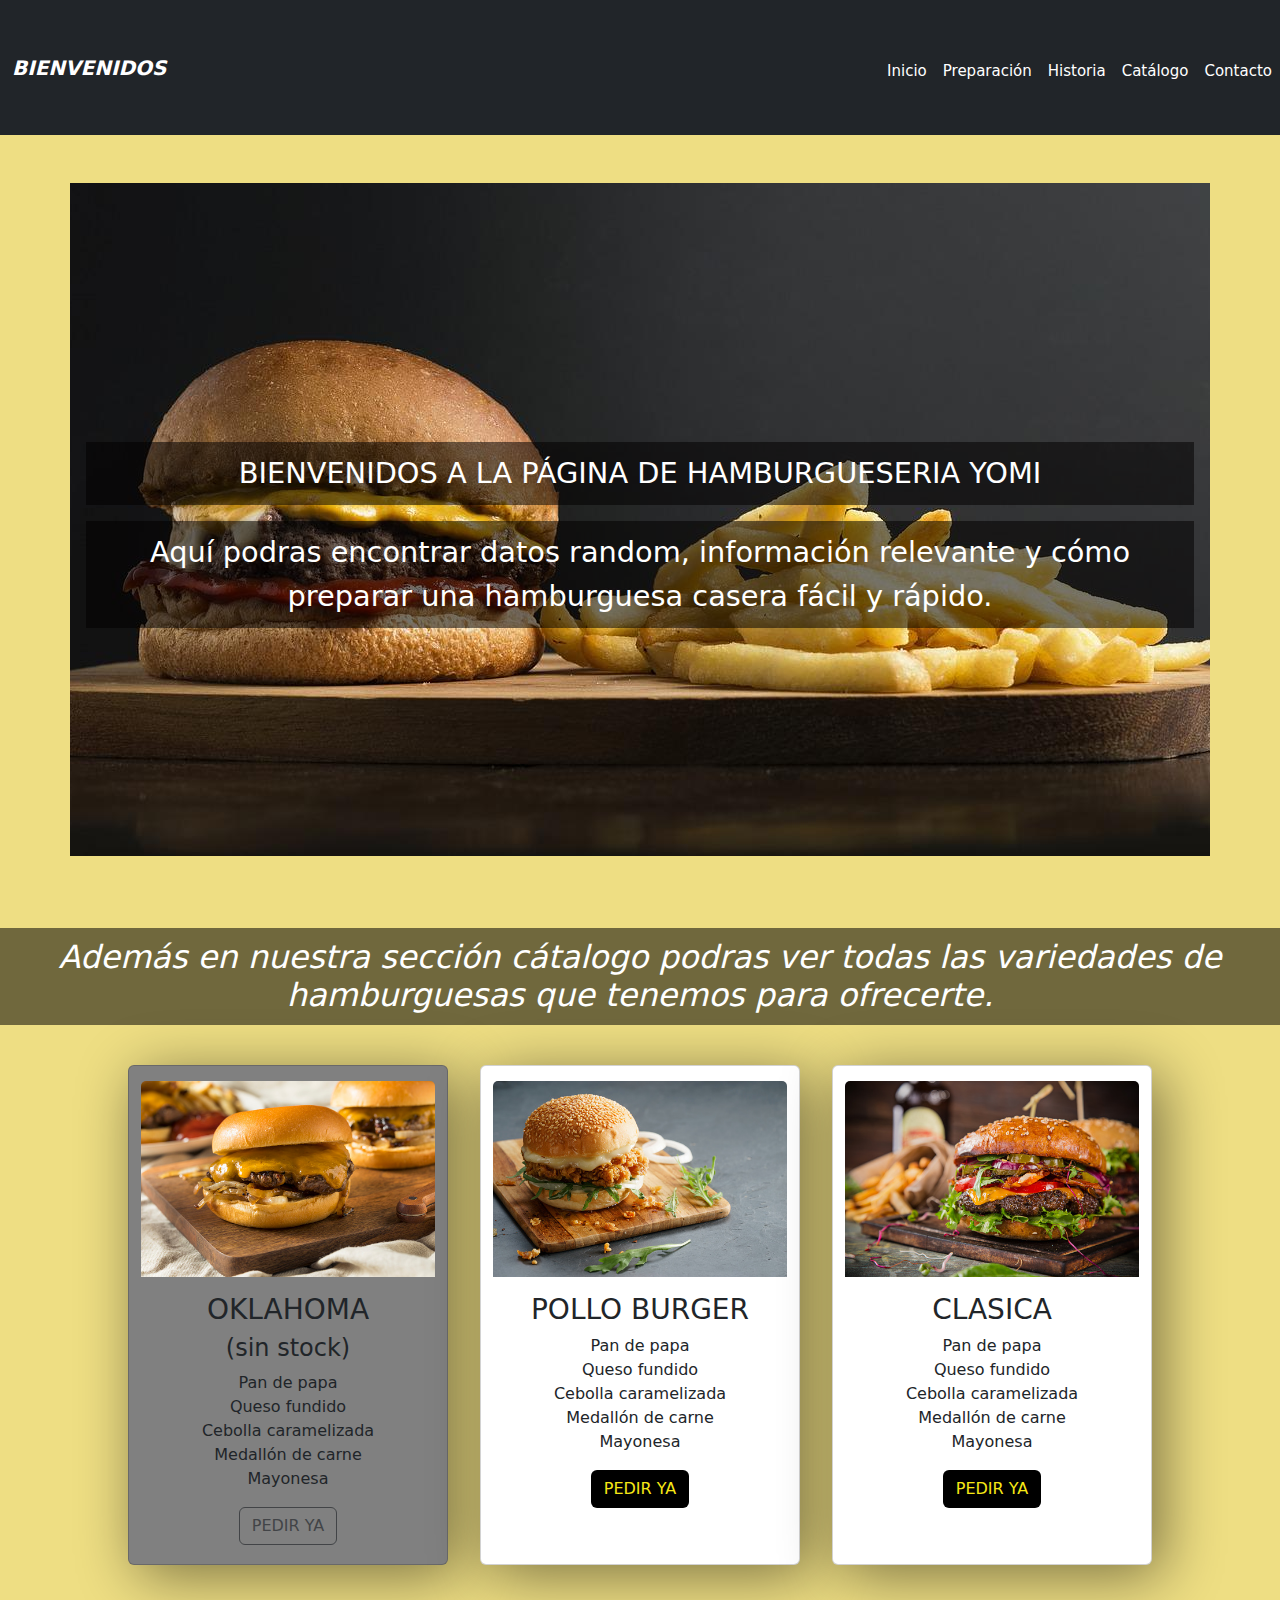
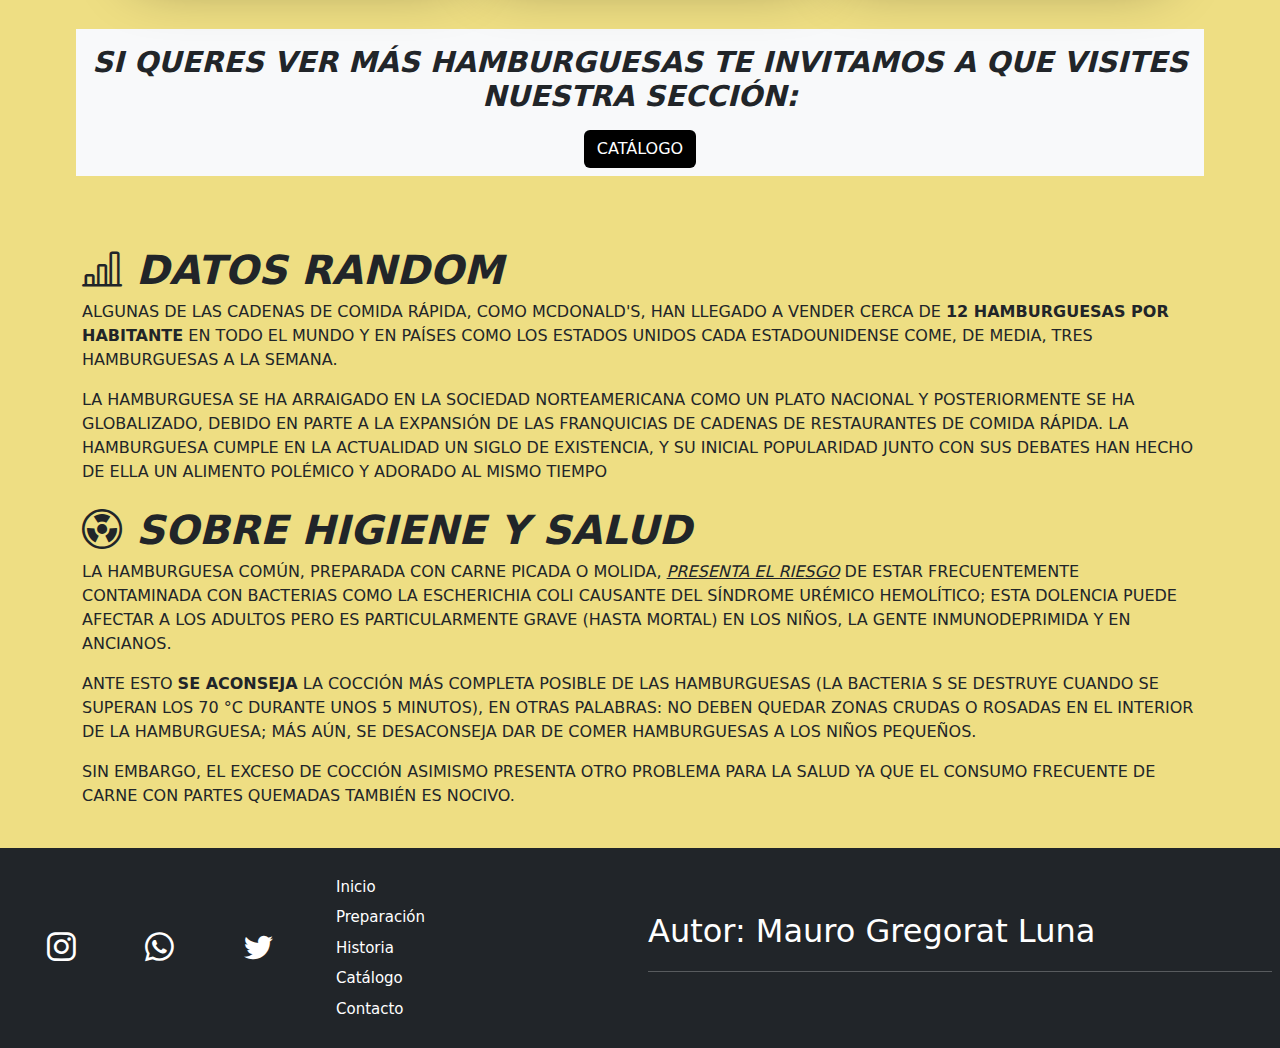
==== commit 5af414d8: "proyecto final modificaciones varias" ====
--- a/index.html
+++ b/index.html
@@ -24,7 +24,7 @@
             <span class="navbar-toggler-icon"></span>
           </button>
         </div>
-        <div class="collapse navbar-collapse  " id="navbarSupportedContent">
+        <div class="collapse navbar-collapse  bg-dark mt-2 text-center menunav" id="navbarSupportedContent">
           <ul class="navbar-nav me-auto mb-2 mb-lg-0 d-flex justify-content-end">
             <li class="nav-item">
               <a class="nav-link active text-white " aria-current="page" href="">Inicio</a>
@@ -46,14 +46,13 @@
     </header>
       <!--------------------- SECCION INICIO ---------------->
     <section class="portada container p-3 mt-5">
-      <p class="portada__texto col-12 ">¿QUE PUEDO ENCONTRAR EN ESTA PÁGINA?</p>
-      <p class="portada__texto col-12" >Esta es la página en homenaje a todas las hamburguesas del mundo, con información y datos sobre la misma.</p>
-      
+      <p class="portada__texto col-12 ">BIENVENIDOS A LA PÁGINA DE HAMBURGUESERIA YOMI</p>
+      <p class="portada__texto col-12" >Aquí podras encontrar datos random, información relevante y cómo preparar una hamburguesa casera fácil y rápido. </p>
     </section>
       
     <main class="main">
       <!------------------ SECCION CARDS -------------------------->
-      <h2 class="productos">ALGUNAS HAMBURGUESAS DEL MUNDO</h2>
+      <h2 class="productos fst-italic">Además en nuestra sección cátalogo podras ver todas las variedades de hamburguesas que tenemos para ofrecerte.</h2>
       <section class="container-fluid d-flex justify-content-center p-3 row">
         <article class="card card__sin-stock col-4 m-3" style="width: 20rem;">
           <img src="./img/Hambur oklahoma.jpg" class="card-img-top" alt="Hamburguesa oklahoma">
--- a/estilos-css/estilo.css
+++ b/estilos-css/estilo.css
@@ -92,12 +92,25 @@
 }
 
 .navbar {
-  height: 20vh;
-}
-
-@media (min-width: 400px) {
+  height: 30vh;
+}
+
+@media (min-width: 1024px) {
   .navbar {
     height: 15vh;
+  }
+}
+@media (min-width: 320px) and (max-width: 480px) {
+  .menunav {
+    height: 70vh;
+  }
+  .productos {
+    font-size: 10px;
+  }
+}
+@media (min-width: 481px) and (max-width: 1024px) {
+  .menunav {
+    height: 70vh;
   }
 }
 @media (min-width: 1020px) {
@@ -185,7 +198,7 @@
     font-size: 2rem;
   }
   .nav-item {
-    font-size: 18px;
+    font-size: 15px;
   }
 }
 .nav-item:hover {
